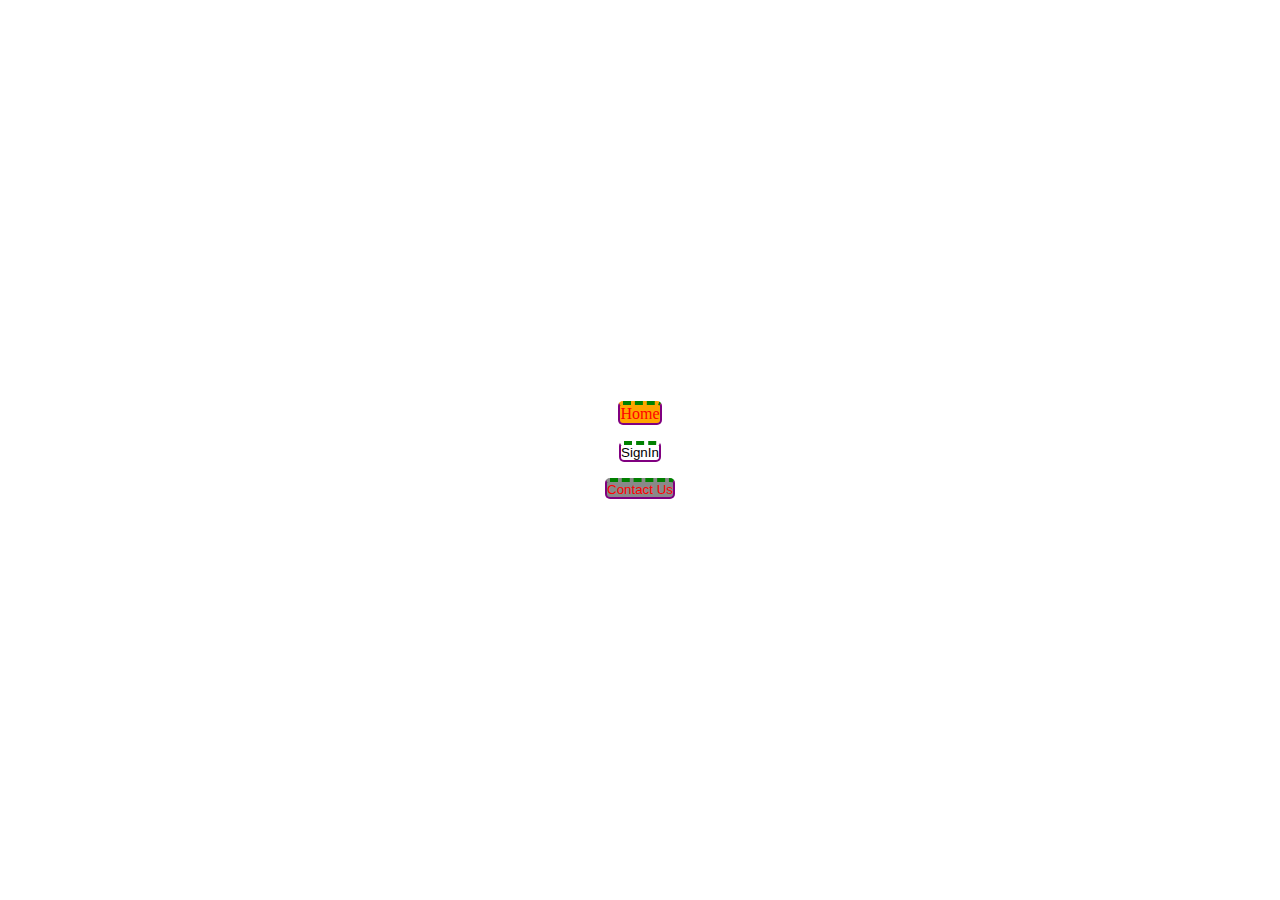
==== button.html @ 521ca311 "lesson Complete" ====
<!DOCTYPE html>
<html lang="en">

  <head>
    <meta charset="UTF-8">
    <meta name="viewport" content="width=device-width, initial-scale=1.0">
    <title>Document</title>
    <style>
      * {
        box-sizing: border-box;
        margin: 0;
        padding: 0;

      }

      body {
        display: flex;
        flex-direction: column;
        place-items: center;
        justify-content: center;
        min-height: 100svh;
        font-size: 16px;
        gap: 1rem;
      }
    </style>
    <link rel="stylesheet" href="css/buttonStyles.css">
  </head>

  <body>
    <a class="button" href="#" id="jackOLantern">Home</a>
    <button class="button" id="pinkPumpkin" data-fave="true">SignIn</button>
    <button class="button" id="spoopySkellington">Contact Us</button>
  </body>

</html>
---- css/buttonStyles.css ----
/* 
all the button elements 
we don't need this generic rule
*/
button{
}

/* button "class" elements */
.button{
    color: red;
    background-color: green;
    border: 2px solid purple;
    border-top: 4px dashed green;
    border-radius: 5px;
    text-decoration: none;
    cursor: pointer;
}





#jackOLantern {
    /* 1 */
    background-color: #ffa500;
    transition: background-color 700ms ease-in-out;
    background: url('img/bg.png') cover cover center center;
    
}

#jackOLantern:hover {
    /* 1 */
    background-color: green;
}

#jackOLantern:active {
    /* 1 */
    background-color: blue;
    transition: background-color 0ms cubic-bezier(0.42, 0, 0.58, 1.0);
}







#pinkPumpkin {
    /* 2 */
    background-color: pink;
}

#spoopySkellington {
    /* 3 */
    background-color: rgb(137, 137, 137);
}

#pinkPumpkin[data-fave="true"]{
    background-color: white;
    color: black;
}


/* 
.button:hover{

} */
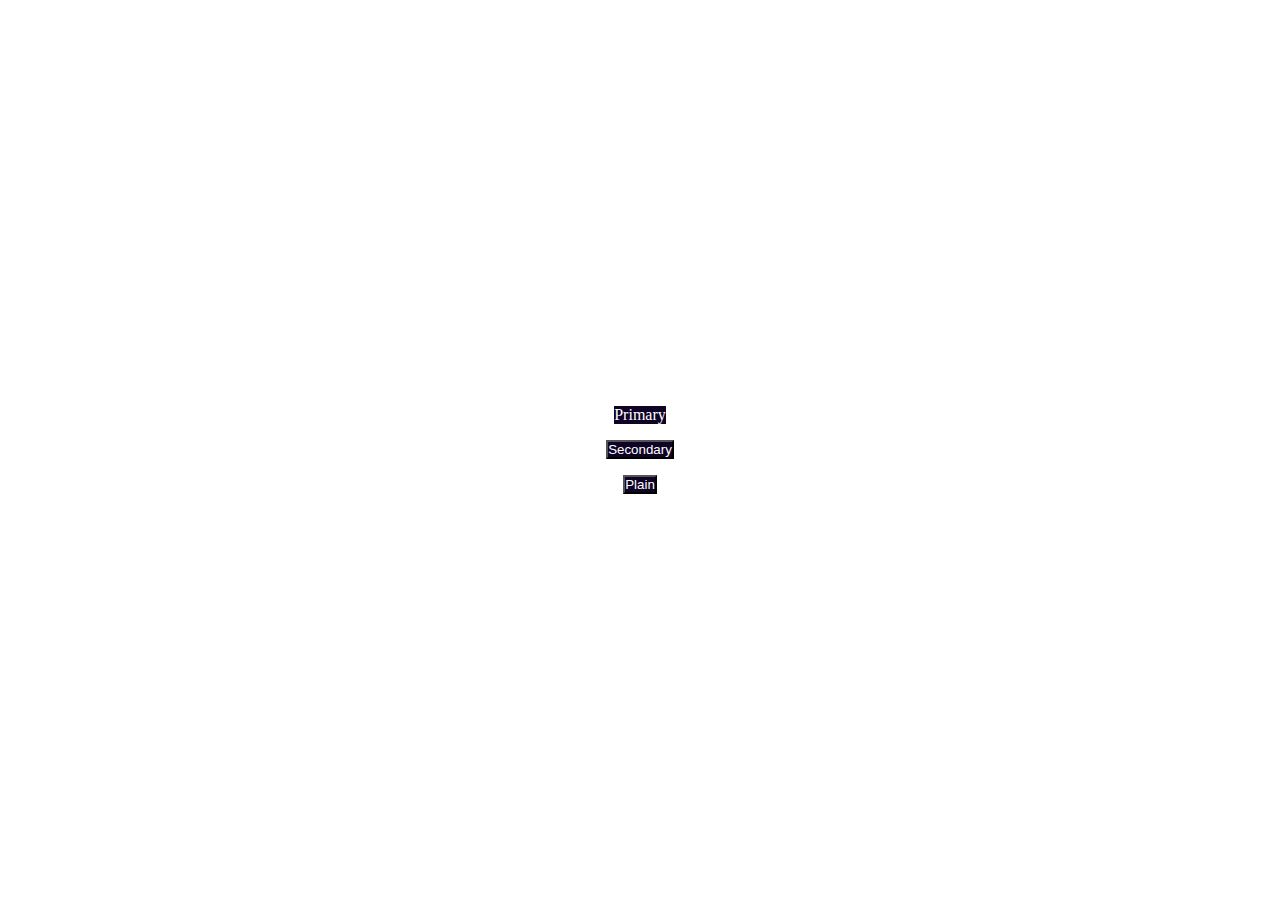
==== commit f9fbf56f: "Styling of buttonStyles" ====
--- a/button.html
+++ b/button.html
@@ -27,9 +27,14 @@
   </head>
 
   <body>
-    <a class="button" href="#" id="jackOLantern">Home</a>
-    <button class="button" id="pinkPumpkin" data-fave="true">SignIn</button>
-    <button class="button" id="spoopySkellington">Contact Us</button>
+    <!-- Confirm Actions, Save, Call to Action (= CTA) -->
+    <a class="button primary" href="#" id="jackOLantern">Primary</a>
+
+    <!-- Logout Button,  -->
+    <button class="button secondary" id="pinkPumpkin" data-fave="true">Secondary</button>
+
+    <!--  -->
+    <button class="button" id="spoopySkellington">Plain</button>
   </body>
 
 </html>--- a/css/buttonStyles.css
+++ b/css/buttonStyles.css
@@ -1,68 +1,20 @@
+:root {
+  /* colors */
+  /* background */
+  --background-color: #0f0326;
+  --onBackgroundColor: #ffffff;
 
-/* 
-all the button elements 
-we don't need this generic rule
-*/
-button{
+  /* surface */
+  --surfaceColour: #0f0326;
+  --onSurfaceColor: #ffffff;
+
+  /* accent */
+  --primaryAccentColor: #69dc9e;
+  --secondaryAccentColor: #feefe5;
 }
 
-/* button "class" elements */
-.button{
-    color: red;
-    background-color: green;
-    border: 2px solid purple;
-    border-top: 4px dashed green;
-    border-radius: 5px;
-    text-decoration: none;
-    cursor: pointer;
+.button {
+  text-decoration: none;
+  color: var(--onSurfaceColor);
+  background-color: var(--surfaceColour);
 }
-
-
-
-
-
-#jackOLantern {
-    /* 1 */
-    background-color: #ffa500;
-    transition: background-color 700ms ease-in-out;
-    background: url('img/bg.png') cover cover center center;
-    
-}
-
-#jackOLantern:hover {
-    /* 1 */
-    background-color: green;
-}
-
-#jackOLantern:active {
-    /* 1 */
-    background-color: blue;
-    transition: background-color 0ms cubic-bezier(0.42, 0, 0.58, 1.0);
-}
-
-
-
-
-
-
-
-#pinkPumpkin {
-    /* 2 */
-    background-color: pink;
-}
-
-#spoopySkellington {
-    /* 3 */
-    background-color: rgb(137, 137, 137);
-}
-
-#pinkPumpkin[data-fave="true"]{
-    background-color: white;
-    color: black;
-}
-
-
-/* 
-.button:hover{
-
-} */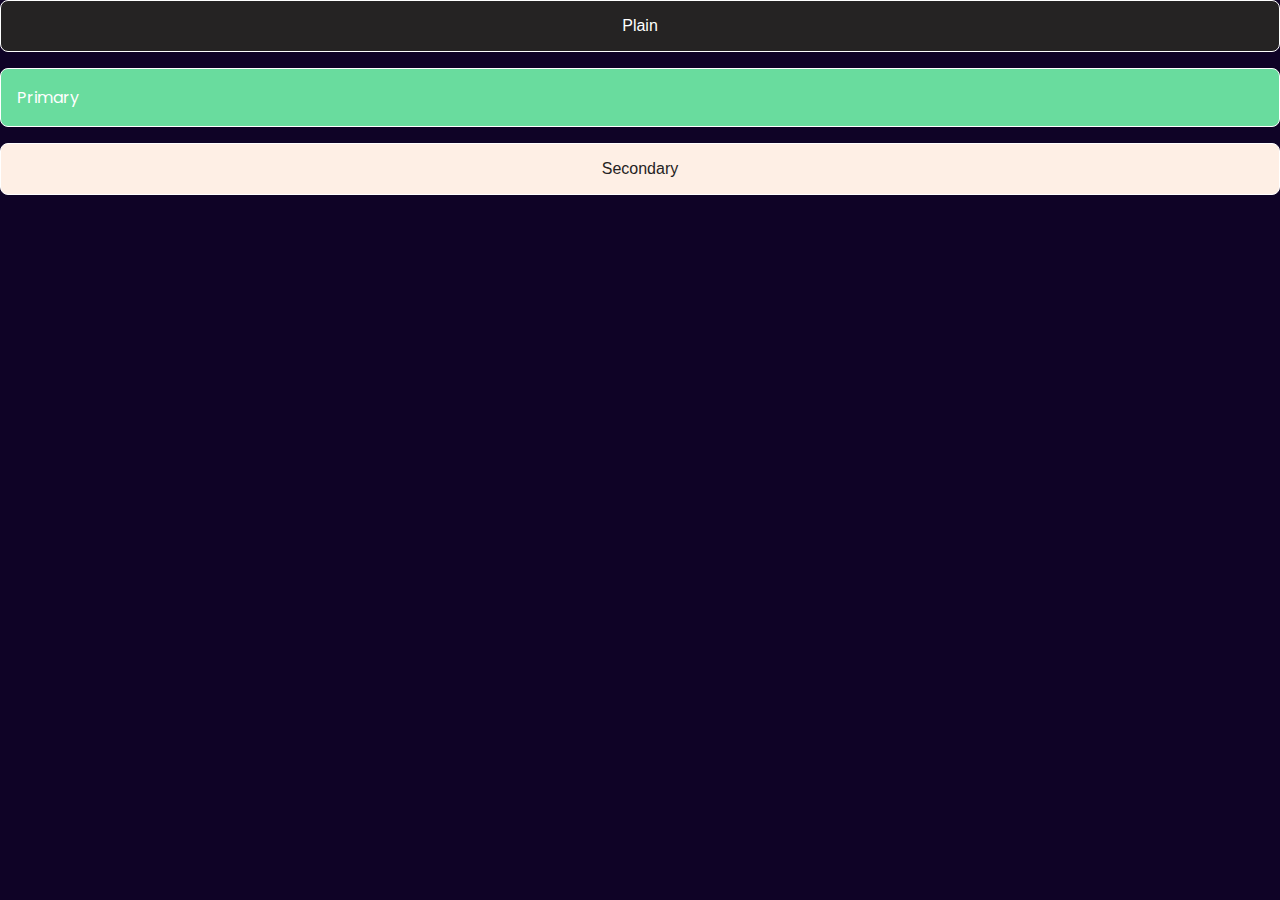
==== commit 39708fa4: "lesson 3 over" ====
--- a/button.html
+++ b/button.html
@@ -5,36 +5,26 @@
     <meta charset="UTF-8">
     <meta name="viewport" content="width=device-width, initial-scale=1.0">
     <title>Document</title>
-    <style>
-      * {
-        box-sizing: border-box;
-        margin: 0;
-        padding: 0;
 
-      }
+    <!-- google fonts -->
+    <link rel="preconnect" href="https://fonts.googleapis.com">
+    <link rel="preconnect" href="https://fonts.gstatic.com" crossorigin>
+    <link href="https://fonts.googleapis.com/css2?family=Crete+Round&family=Poppins&display=swap" rel="stylesheet">
 
-      body {
-        display: flex;
-        flex-direction: column;
-        place-items: center;
-        justify-content: center;
-        min-height: 100svh;
-        font-size: 16px;
-        gap: 1rem;
-      }
-    </style>
-    <link rel="stylesheet" href="css/buttonStyles.css">
+    <!-- our styles -->
+    <link rel="stylesheet" href="css/main.css">
   </head>
 
   <body>
-    <!-- Confirm Actions, Save, Call to Action (= CTA) -->
-    <a class="button primary" href="#" id="jackOLantern">Primary</a>
 
-    <!-- Logout Button,  -->
-    <button class="button secondary" id="pinkPumpkin" data-fave="true">Secondary</button>
 
-    <!--  -->
-    <button class="button" id="spoopySkellington">Plain</button>
+    <!-- toolbars, non-descript buttons -->
+    <button class="button">Plain</button>
+    <!-- Used for confims actions, "Save", CTA -->
+    <a class="button primary" href="#">Primary</a>
+    <!-- LogOut,  -->
+    <button class="button secondary" data-fave="true">Secondary</button>
+
   </body>
 
 </html>--- a/css/main.css
+++ b/css/main.css
@@ -0,0 +1,124 @@
+:root {
+  --headerFont: "Crete Round", serif;
+  --bodyFont: "Poppins", sans-serif;
+  /* colors */
+  /* background */
+  --backgroundColor: #0f0326;
+  --onBackgroundColor: #ffffff;
+
+  /* surface */
+  --surfaceColor: #252323;
+  --onSurfaceColor: #ffffff;
+
+  /* accent */
+  --primaryAccentColor: #69dc9e;
+  --secondaryAccentColor: #feefe5;
+
+  /* sizies */
+  --scalingFactor: 1.25;
+
+  --sizeXS: 1rem;
+  --sizeSM: calc(var(--sizeXS) * var(--scalingFactor));
+  --sizeMD: calc(var(--sizeSM) * var(--scalingFactor)); /* h4 */
+  --sizeLG: calc(var(--sizeMD) * var(--scalingFactor)); /* h3 */
+  --sizeXL: calc(var(--sizeLG) * var(--scalingFactor)); /* h2 */
+  --sizeXXL: calc(var(--sizeXL) * var(--scalingFactor)); /* h1 */
+}
+
+.dark {
+  /* colors */
+  /* background */
+  --backgroundColor: #8f5cee;
+  --onBackgroundColor: #000000;
+
+  /* surface */
+  --surfaceColor: #0f0326;
+  --onSurfaceColor: #ffffff;
+
+  /* accent */
+
+  --primaryAccentColor: #69dc9e;
+  --secondaryAccentColor: #feefe5;
+}
+
+* {
+  box-sizing: border-box;
+  margin: 0;
+  padding: 0;
+}
+
+body {
+  display: flex;
+  flex-direction: column;
+  background-color: var(--backgroundColor);
+  color: var(--onBackgroundColor);
+  min-height: 100svh;
+  font-size: 16px;
+  gap: 1rem;
+  font-family: var(--bodyFont);
+}
+
+h1,
+h2,
+h3,
+h4 {
+  font-family: var(--headerFont);
+}
+
+h1 {
+  font-size: var(--sizeXXL);
+}
+h2 {
+  font-size: var(--sizeXL);
+}
+h3 {
+  font-size: var(--sizeLG);
+}
+h4 {
+  font-size: var(--sizeMD);
+}
+
+header * {
+  display: flex;
+}
+
+header {
+  display: flex;
+  flex-direction: row;
+  justify-content: space-between;
+  align-items: center;
+  padding: var(--sizeSM);
+  background-color: var(--primaryAccentColor);
+}
+header nav ul {
+  align-items: center;
+  gap: 1rem;
+}
+header nav .button {
+  --primaryAccentColor: var(--secondaryAccentColor);
+  color: var(--surfaceColor);
+}
+
+.button {
+  display: inline-block;
+  cursor: pointer;
+  text-decoration: none;
+  color: var(--onSurfaceColor);
+  background-color: var(--surfaceColor);
+  border-radius: 0.5rem;
+
+  /* box-sizing: border-box; */
+  border: 1px solid var(--onSurfaceColor);
+  padding: 1rem;
+  margin: 0;
+  font-size: 1rem;
+}
+
+.button.primary {
+  background-color: var(--primaryAccentColor);
+}
+
+.button.secondary {
+  background-color: var(--secondaryAccentColor);
+  color: var(--surfaceColor);
+}
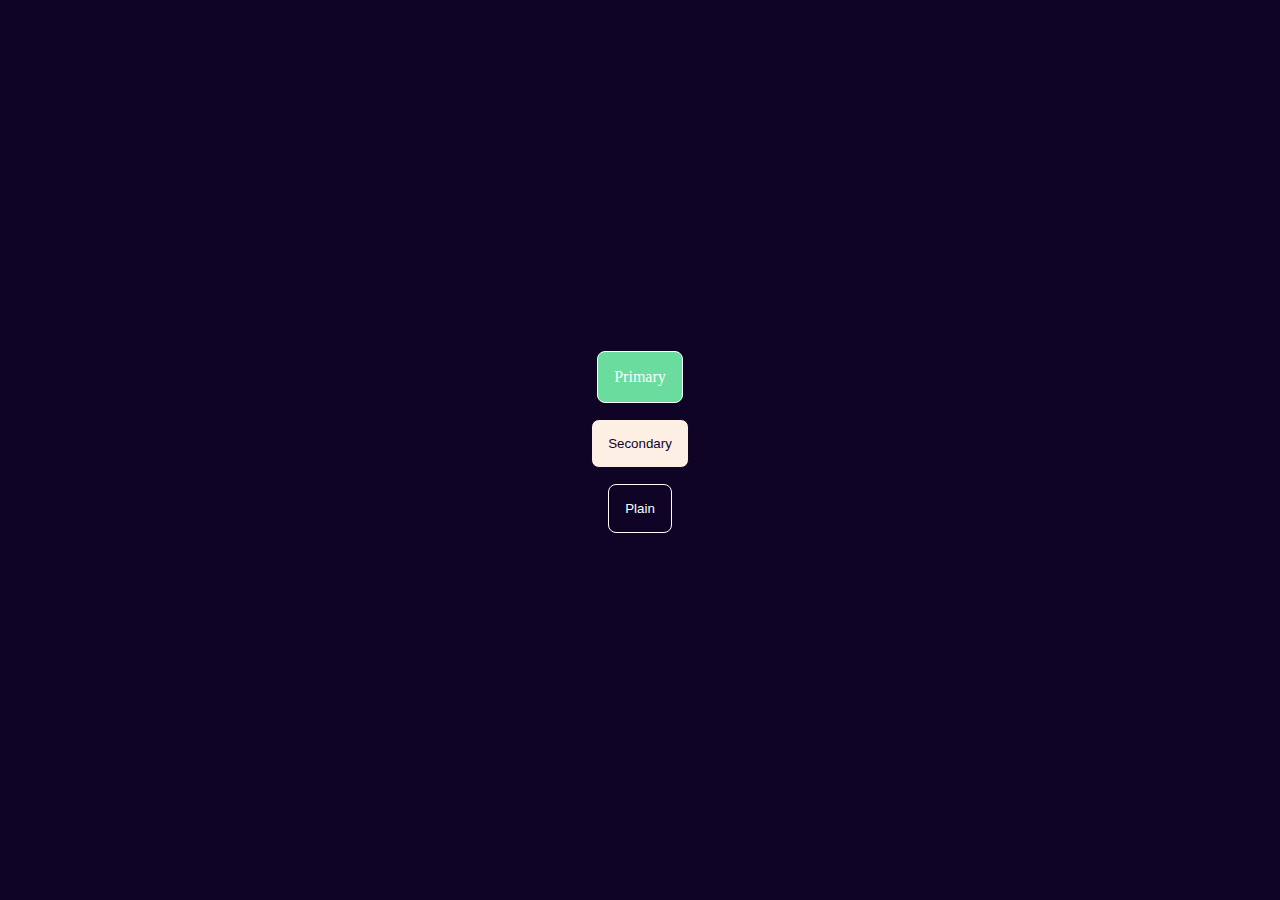
==== commit 06e4b1d7: "Added some" ====
--- a/button.html
+++ b/button.html
@@ -6,25 +6,23 @@
     <meta name="viewport" content="width=device-width, initial-scale=1.0">
     <title>Document</title>
 
-    <!-- google fonts -->
-    <link rel="preconnect" href="https://fonts.googleapis.com">
-    <link rel="preconnect" href="https://fonts.gstatic.com" crossorigin>
-    <link href="https://fonts.googleapis.com/css2?family=Crete+Round&family=Poppins&display=swap" rel="stylesheet">
-
-    <!-- our styles -->
     <link rel="stylesheet" href="css/main.css">
   </head>
 
   <body>
+    <!-- Confirm Actions, Save, Call to Action (= CTA) -->
+    <a class="button primary" href="#" id="jackOLantern">Primary</a>
+
+    <!-- Logout Button,  -->
+    <button class="button secondary" id="pinkPumpkin" data-fave="true">Secondary</button>
 
 
-    <!-- toolbars, non-descript buttons -->
-    <button class="button">Plain</button>
-    <!-- Used for confims actions, "Save", CTA -->
-    <a class="button primary" href="#">Primary</a>
-    <!-- LogOut,  -->
-    <button class="button secondary" data-fave="true">Secondary</button>
 
+
+    <!--  -->
+    <button class="button" id="spoopySkellington">Plain</button>
+
+    <div class="coolSection"></div>
   </body>
 
 </html>--- a/css/main.css
+++ b/css/main.css
@@ -1,42 +1,14 @@
 :root {
-  --headerFont: "Crete Round", serif;
-  --bodyFont: "Poppins", sans-serif;
   /* colors */
   /* background */
-  --backgroundColor: #0f0326;
+  --background-color: #0f0326;
   --onBackgroundColor: #ffffff;
 
   /* surface */
-  --surfaceColor: #252323;
+  --surfaceColour: #0f0326;
   --onSurfaceColor: #ffffff;
 
   /* accent */
-  --primaryAccentColor: #69dc9e;
-  --secondaryAccentColor: #feefe5;
-
-  /* sizies */
-  --scalingFactor: 1.25;
-
-  --sizeXS: 1rem;
-  --sizeSM: calc(var(--sizeXS) * var(--scalingFactor));
-  --sizeMD: calc(var(--sizeSM) * var(--scalingFactor)); /* h4 */
-  --sizeLG: calc(var(--sizeMD) * var(--scalingFactor)); /* h3 */
-  --sizeXL: calc(var(--sizeLG) * var(--scalingFactor)); /* h2 */
-  --sizeXXL: calc(var(--sizeXL) * var(--scalingFactor)); /* h1 */
-}
-
-.dark {
-  /* colors */
-  /* background */
-  --backgroundColor: #8f5cee;
-  --onBackgroundColor: #000000;
-
-  /* surface */
-  --surfaceColor: #0f0326;
-  --onSurfaceColor: #ffffff;
-
-  /* accent */
-
   --primaryAccentColor: #69dc9e;
   --secondaryAccentColor: #feefe5;
 }
@@ -48,70 +20,24 @@
 }
 
 body {
+  color: var(--onSurfaceColor);
   display: flex;
   flex-direction: column;
-  background-color: var(--backgroundColor);
-  color: var(--onBackgroundColor);
+  background-color: var(--background-color);
+  place-items: center;
+  justify-content: center;
   min-height: 100svh;
-  font-size: 16px;
+  font-size: 1rem;
   gap: 1rem;
-  font-family: var(--bodyFont);
-}
-
-h1,
-h2,
-h3,
-h4 {
-  font-family: var(--headerFont);
-}
-
-h1 {
-  font-size: var(--sizeXXL);
-}
-h2 {
-  font-size: var(--sizeXL);
-}
-h3 {
-  font-size: var(--sizeLG);
-}
-h4 {
-  font-size: var(--sizeMD);
-}
-
-header * {
-  display: flex;
-}
-
-header {
-  display: flex;
-  flex-direction: row;
-  justify-content: space-between;
-  align-items: center;
-  padding: var(--sizeSM);
-  background-color: var(--primaryAccentColor);
-}
-header nav ul {
-  align-items: center;
-  gap: 1rem;
-}
-header nav .button {
-  --primaryAccentColor: var(--secondaryAccentColor);
-  color: var(--surfaceColor);
 }
 
 .button {
-  display: inline-block;
-  cursor: pointer;
   text-decoration: none;
   color: var(--onSurfaceColor);
-  background-color: var(--surfaceColor);
+  background-color: var(--surfaceColour);
+  border: 1px solid;
+  padding: 1rem;
   border-radius: 0.5rem;
-
-  /* box-sizing: border-box; */
-  border: 1px solid var(--onSurfaceColor);
-  padding: 1rem;
-  margin: 0;
-  font-size: 1rem;
 }
 
 .button.primary {
@@ -120,5 +46,9 @@
 
 .button.secondary {
   background-color: var(--secondaryAccentColor);
-  color: var(--surfaceColor);
+  color: var(--surfaceColour);
 }
+
+.coolSection {
+  --surfaceColour: purple;
+}
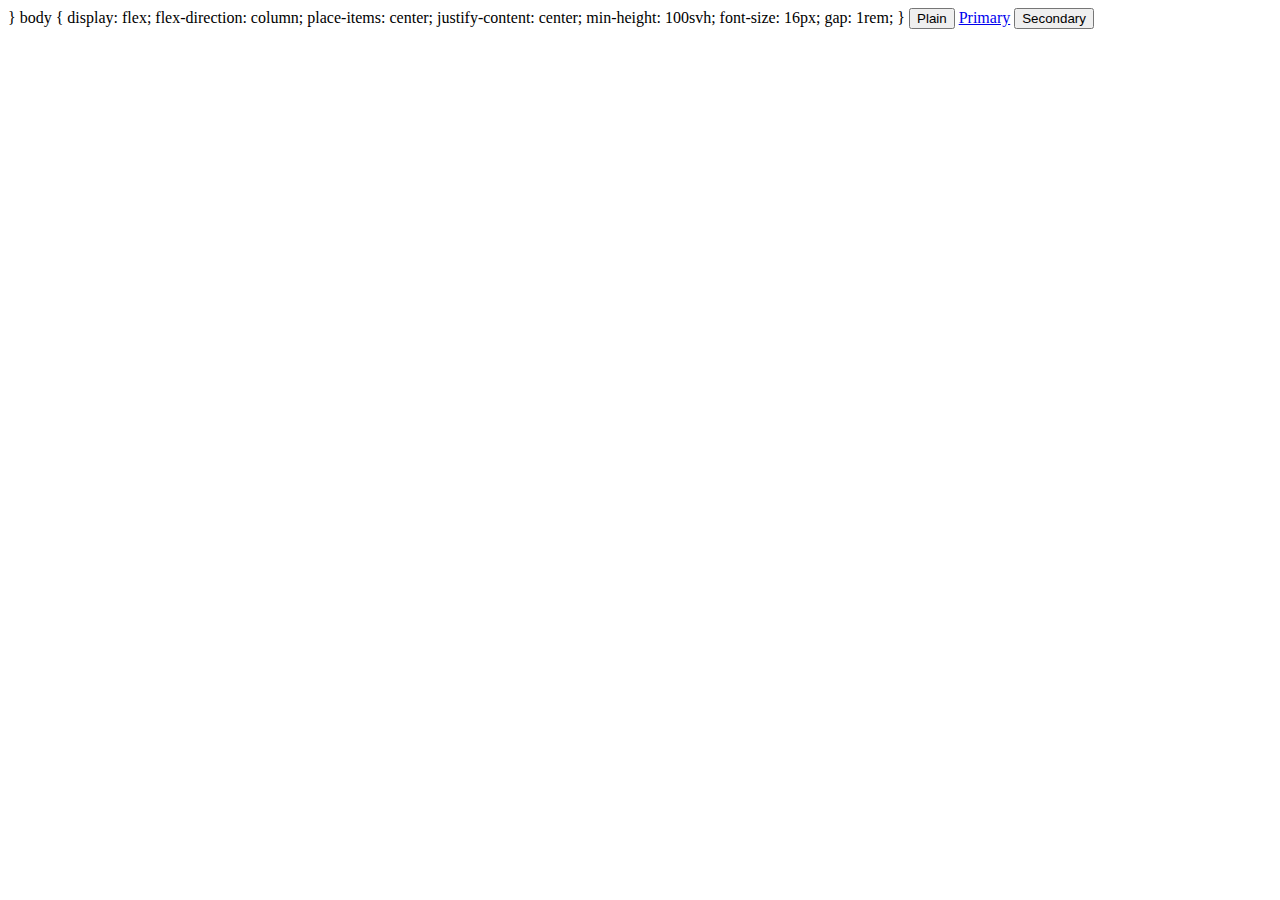
==== commit 6dfc1700: "Merge branch 'main' of github.com:isaaco1/potential-spork" ====
--- a/button.html
+++ b/button.html
@@ -6,23 +6,31 @@
     <meta name="viewport" content="width=device-width, initial-scale=1.0">
     <title>Document</title>
 
-    <link rel="stylesheet" href="css/main.css">
+    }
+
+    body {
+    display: flex;
+    flex-direction: column;
+    place-items: center;
+    justify-content: center;
+    min-height: 100svh;
+    font-size: 16px;
+    gap: 1rem;
+    }
+    </style>
+    <link rel="stylesheet" href="css/buttonStyles.css">
   </head>
 
   <body>
-    <!-- Confirm Actions, Save, Call to Action (= CTA) -->
-    <a class="button primary" href="#" id="jackOLantern">Primary</a>
-
-    <!-- Logout Button,  -->
-    <button class="button secondary" id="pinkPumpkin" data-fave="true">Secondary</button>
 
 
+    <!-- toolbars, non-descript buttons -->
+    <button class="button">Plain</button>
+    <!-- Used for confims actions, "Save", CTA -->
+    <a class="button primary" href="#">Primary</a>
+    <!-- LogOut,  -->
+    <button class="button secondary" data-fave="true">Secondary</button>
 
-
-    <!--  -->
-    <button class="button" id="spoopySkellington">Plain</button>
-
-    <div class="coolSection"></div>
   </body>
 
 </html>